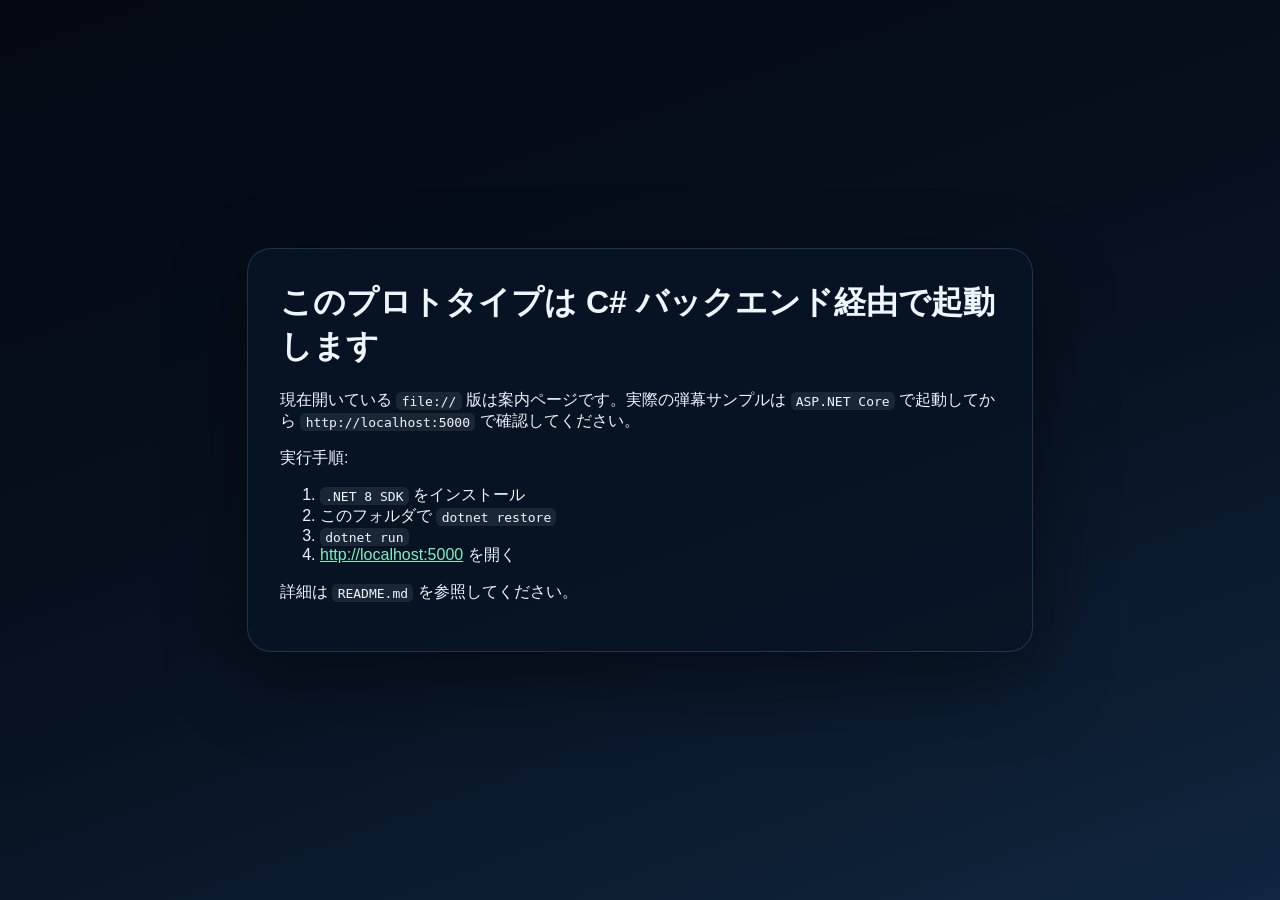
==== index.html @ 0cadb098 "Initial commit" ====
<!DOCTYPE html>
<html lang="ja">
  <head>
    <meta charset="UTF-8" />
    <meta name="viewport" content="width=device-width, initial-scale=1.0" />
    <title>BullethellPrototype Setup</title>
    <style>
      body {
        margin: 0;
        min-height: 100vh;
        display: grid;
        place-items: center;
        background: linear-gradient(160deg, #030812 0%, #07111f 52%, #10253e 100%);
        color: #edf5ff;
        font-family: "Hiragino Sans", "Yu Gothic", "Meiryo", sans-serif;
      }

      main {
        width: min(720px, calc(100% - 32px));
        padding: 32px;
        border-radius: 24px;
        background: rgba(8, 20, 37, 0.8);
        border: 1px solid rgba(141, 206, 255, 0.18);
        box-shadow: 0 28px 80px rgba(0, 0, 0, 0.42);
      }

      h1 {
        margin-top: 0;
      }

      code {
        padding: 0.12em 0.4em;
        border-radius: 0.4em;
        background: rgba(255, 255, 255, 0.08);
      }

      a {
        color: #7cf0c8;
      }
    </style>
  </head>
  <body>
    <main>
      <h1>このプロトタイプは C# バックエンド経由で起動します</h1>
      <p>
        現在開いている <code>file://</code> 版は案内ページです。実際の弾幕サンプルは
        <code>ASP.NET Core</code> で起動してから <code>http://localhost:5000</code> で確認してください。
      </p>
      <p>実行手順:</p>
      <ol>
        <li><code>.NET 8 SDK</code> をインストール</li>
        <li>このフォルダで <code>dotnet restore</code></li>
        <li><code>dotnet run</code></li>
        <li><a href="http://localhost:5000">http://localhost:5000</a> を開く</li>
      </ol>
      <p>詳細は <code>README.md</code> を参照してください。</p>
    </main>
  </body>
</html>
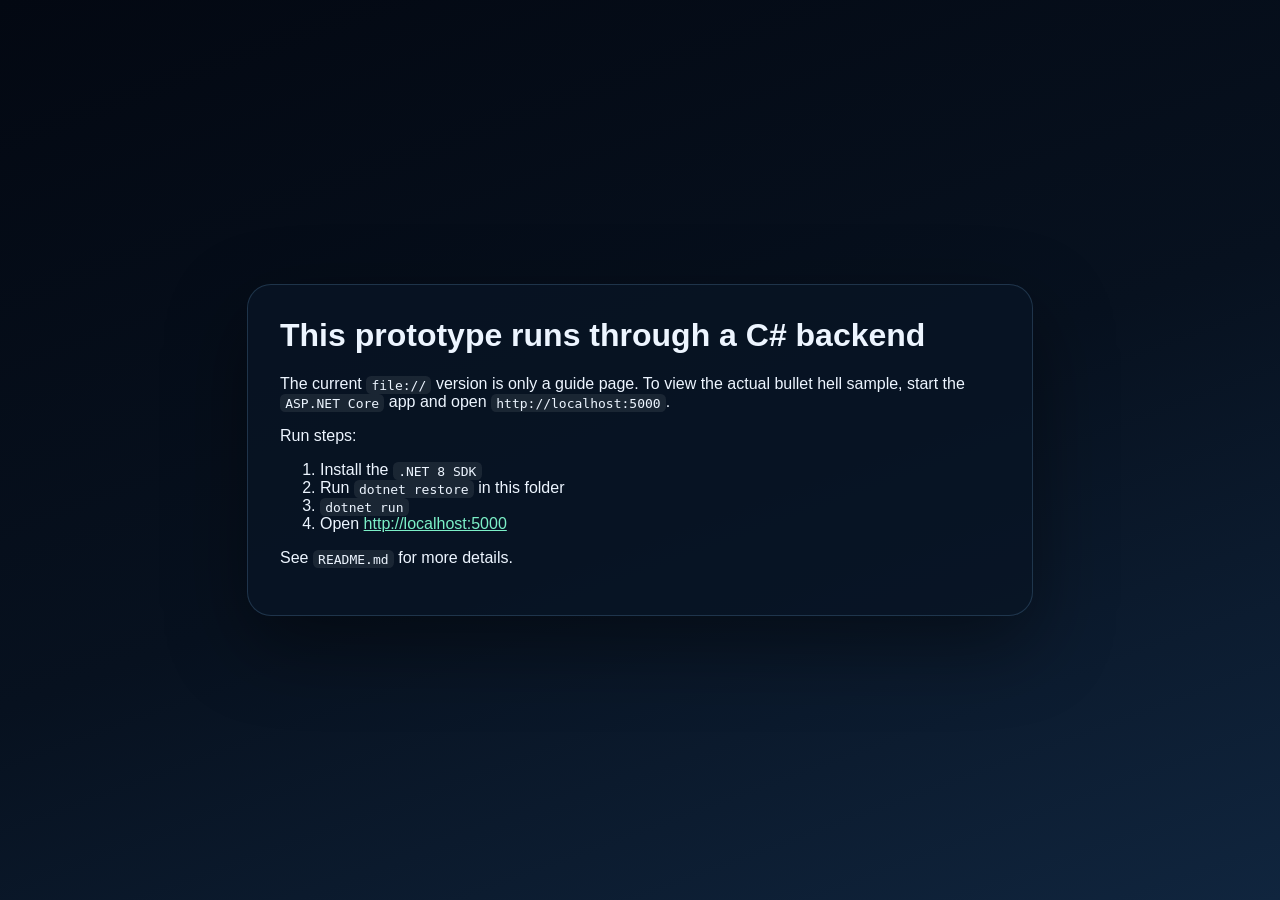
==== commit 6a7c223c: "Rename bullet hell preview and translate UI" ====
--- a/index.html
+++ b/index.html
@@ -1,5 +1,5 @@
 <!DOCTYPE html>
-<html lang="ja">
+<html lang="en">
   <head>
     <meta charset="UTF-8" />
     <meta name="viewport" content="width=device-width, initial-scale=1.0" />
@@ -41,19 +41,19 @@
   </head>
   <body>
     <main>
-      <h1>このプロトタイプは C# バックエンド経由で起動します</h1>
+      <h1>This prototype runs through a C# backend</h1>
       <p>
-        現在開いている <code>file://</code> 版は案内ページです。実際の弾幕サンプルは
-        <code>ASP.NET Core</code> で起動してから <code>http://localhost:5000</code> で確認してください。
+        The current <code>file://</code> version is only a guide page. To view the actual bullet hell sample,
+        start the <code>ASP.NET Core</code> app and open <code>http://localhost:5000</code>.
       </p>
-      <p>実行手順:</p>
+      <p>Run steps:</p>
       <ol>
-        <li><code>.NET 8 SDK</code> をインストール</li>
-        <li>このフォルダで <code>dotnet restore</code></li>
+        <li>Install the <code>.NET 8 SDK</code></li>
+        <li>Run <code>dotnet restore</code> in this folder</li>
         <li><code>dotnet run</code></li>
-        <li><a href="http://localhost:5000">http://localhost:5000</a> を開く</li>
+        <li>Open <a href="http://localhost:5000">http://localhost:5000</a></li>
       </ol>
-      <p>詳細は <code>README.md</code> を参照してください。</p>
+      <p>See <code>README.md</code> for more details.</p>
     </main>
   </body>
 </html>
